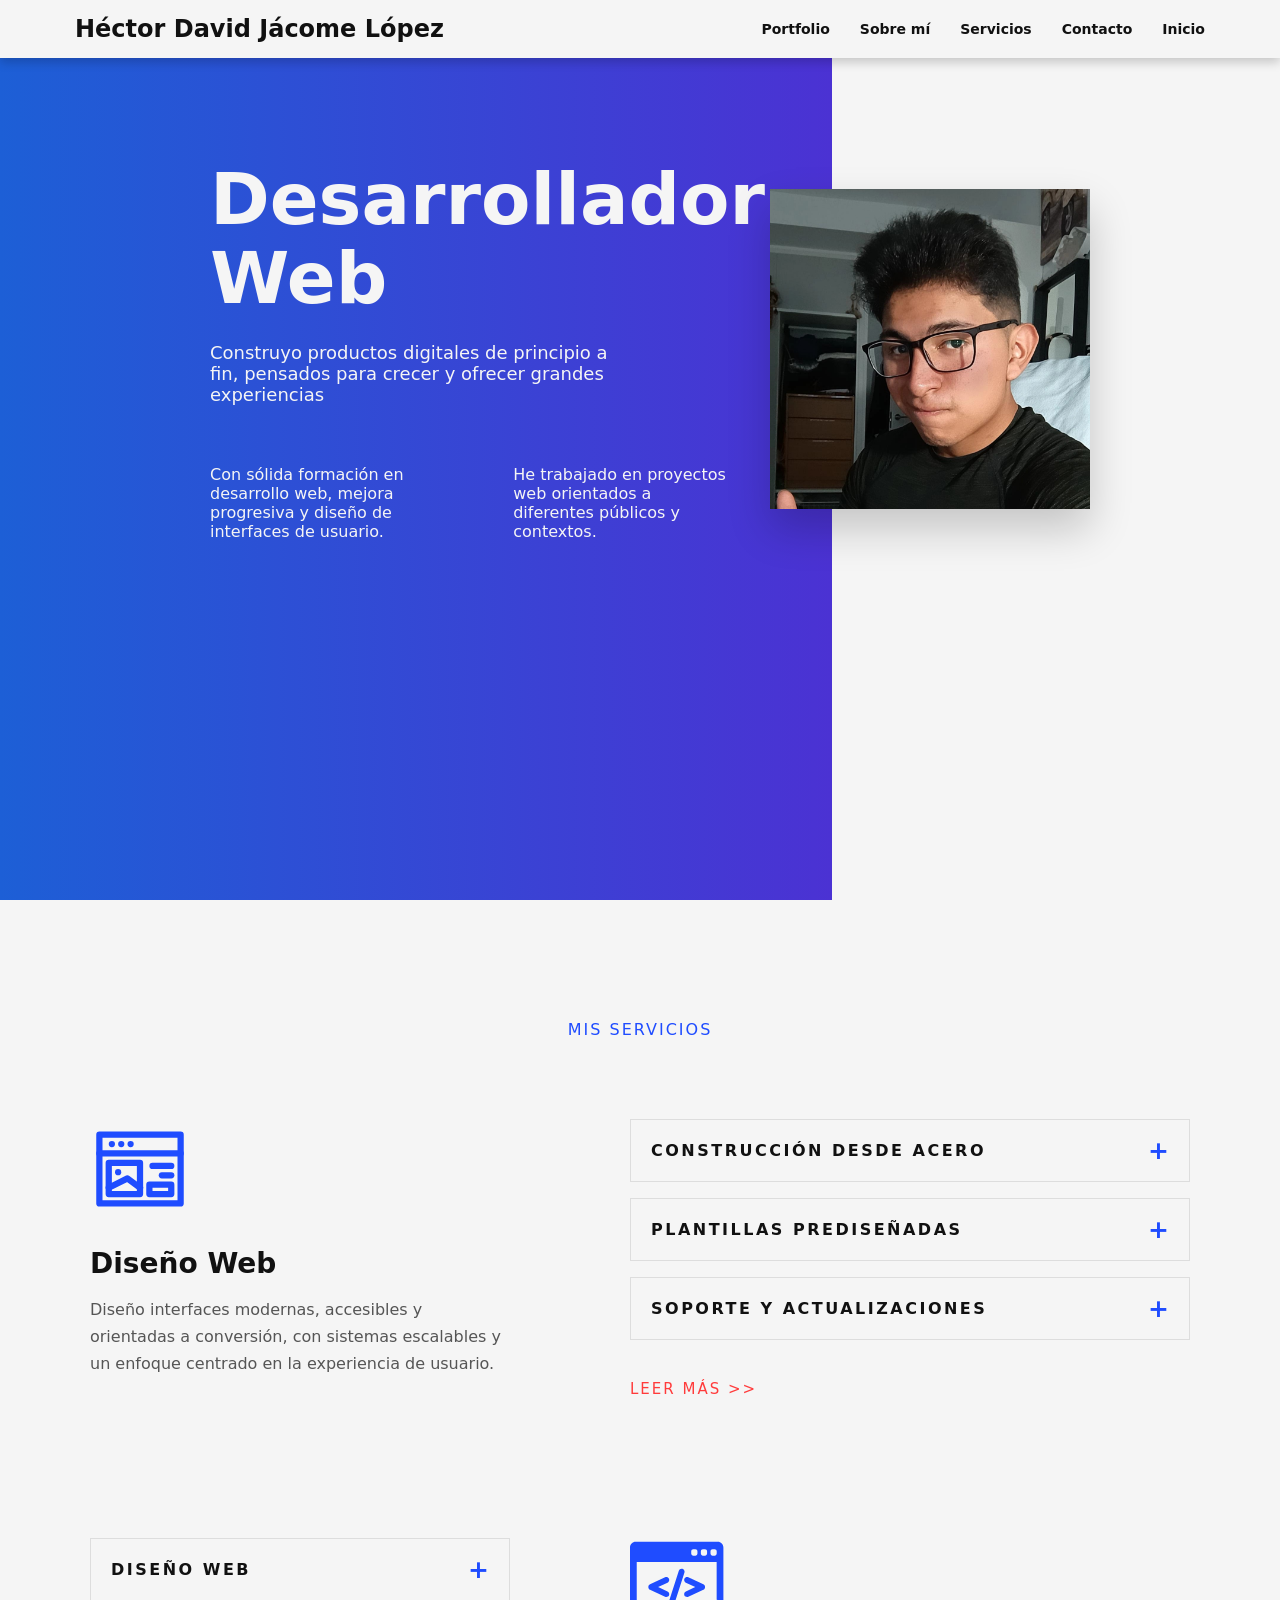
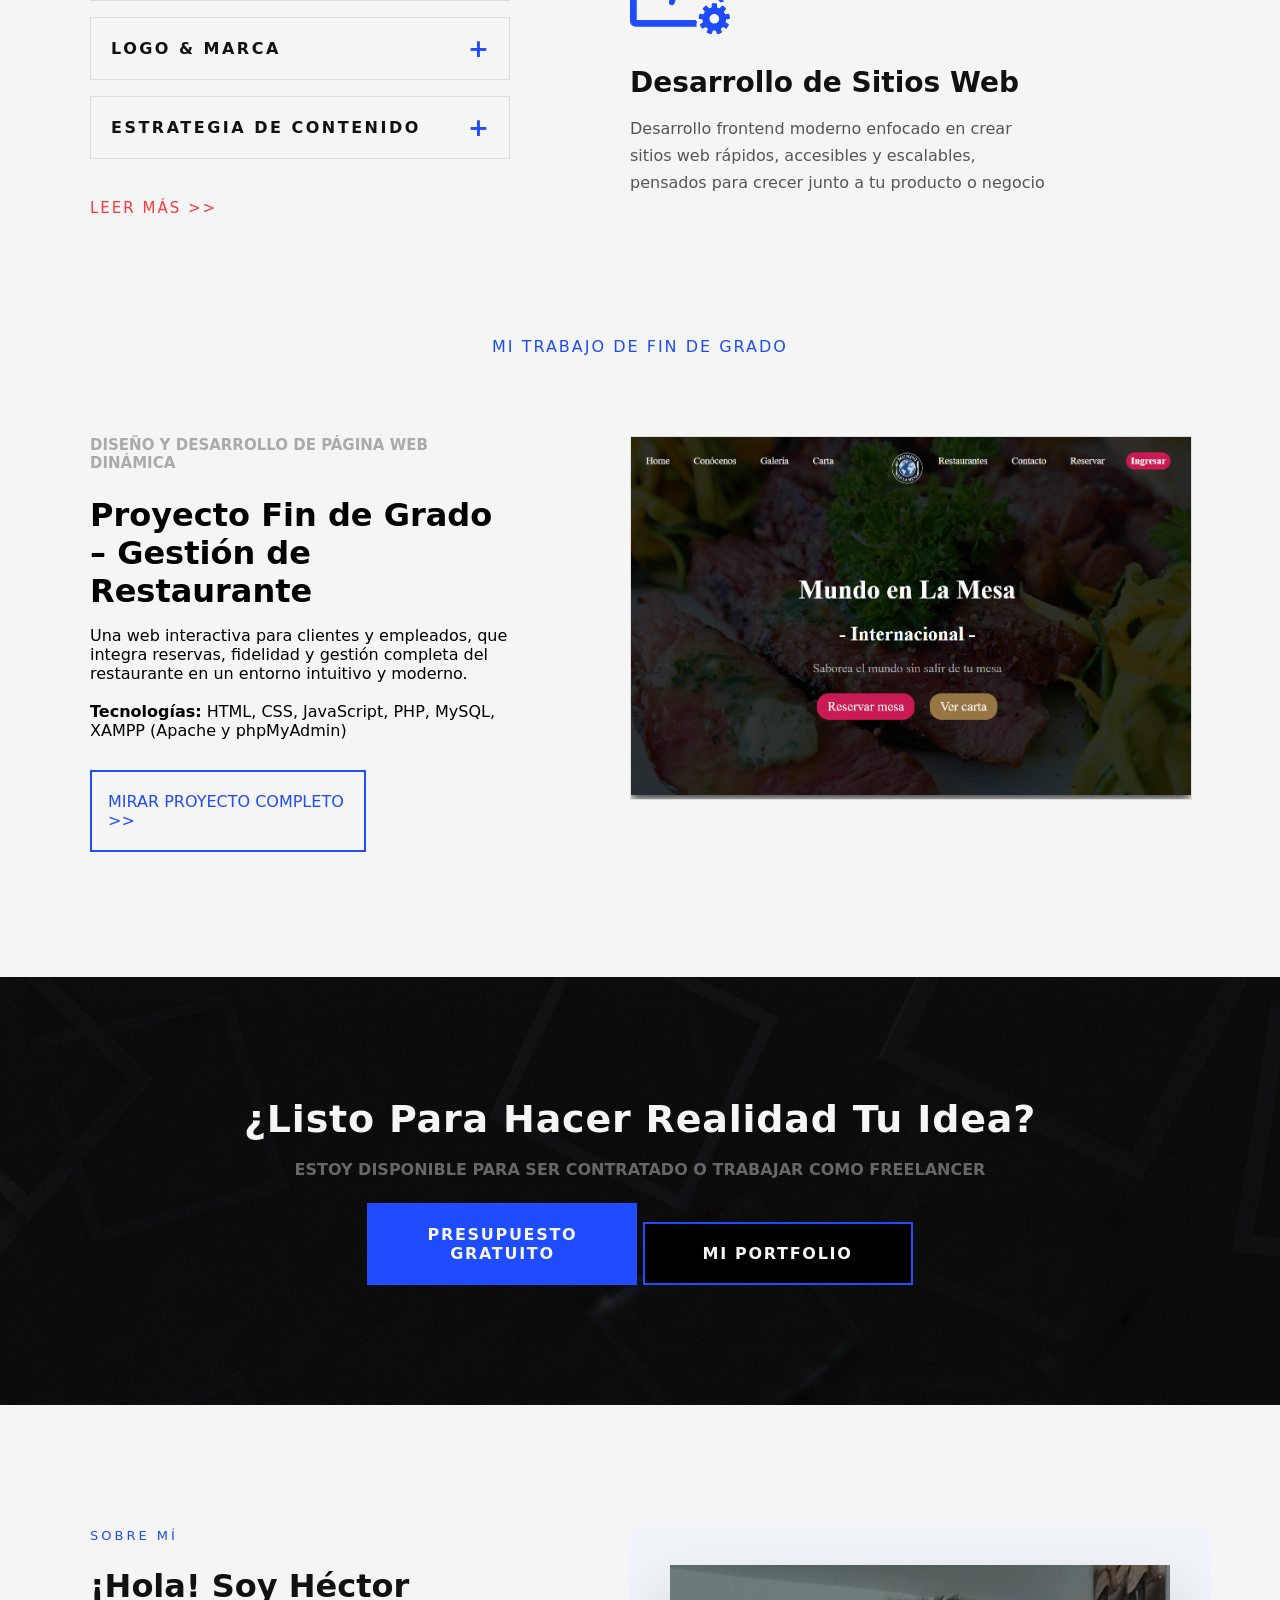
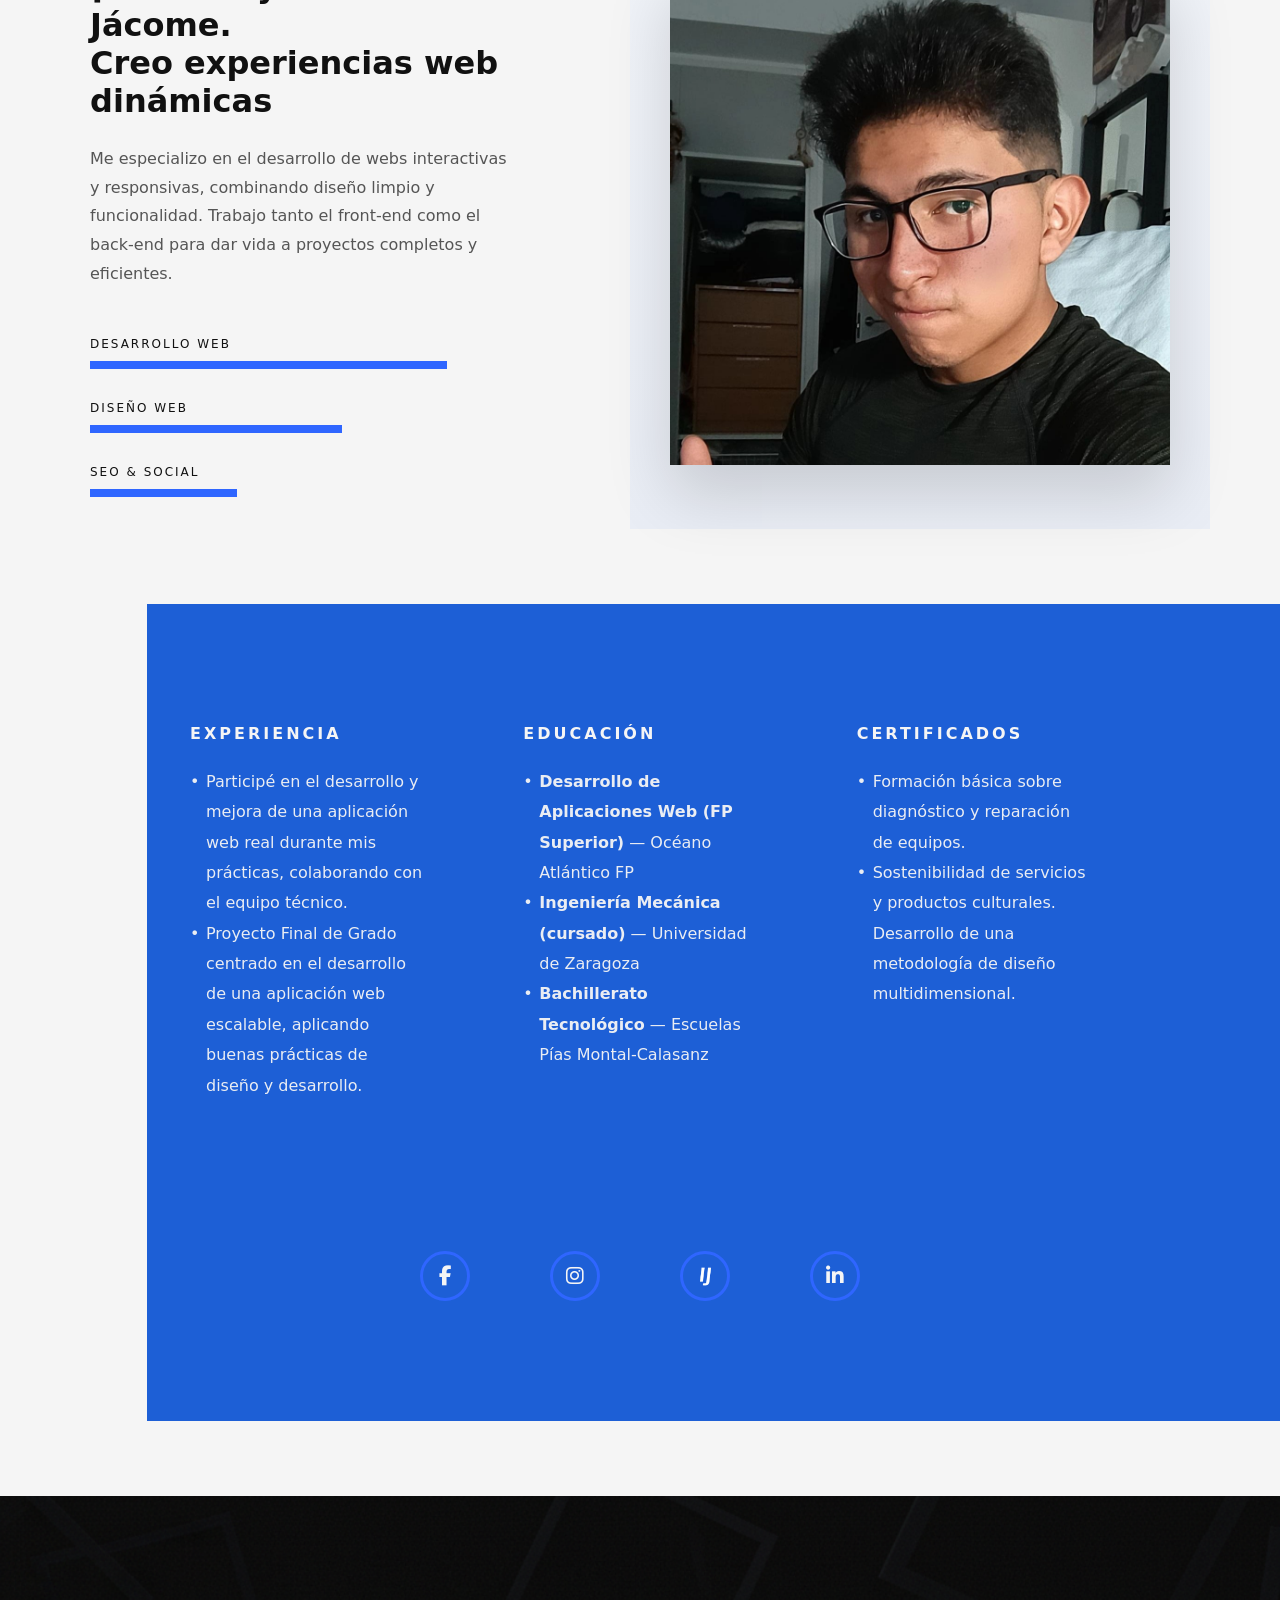
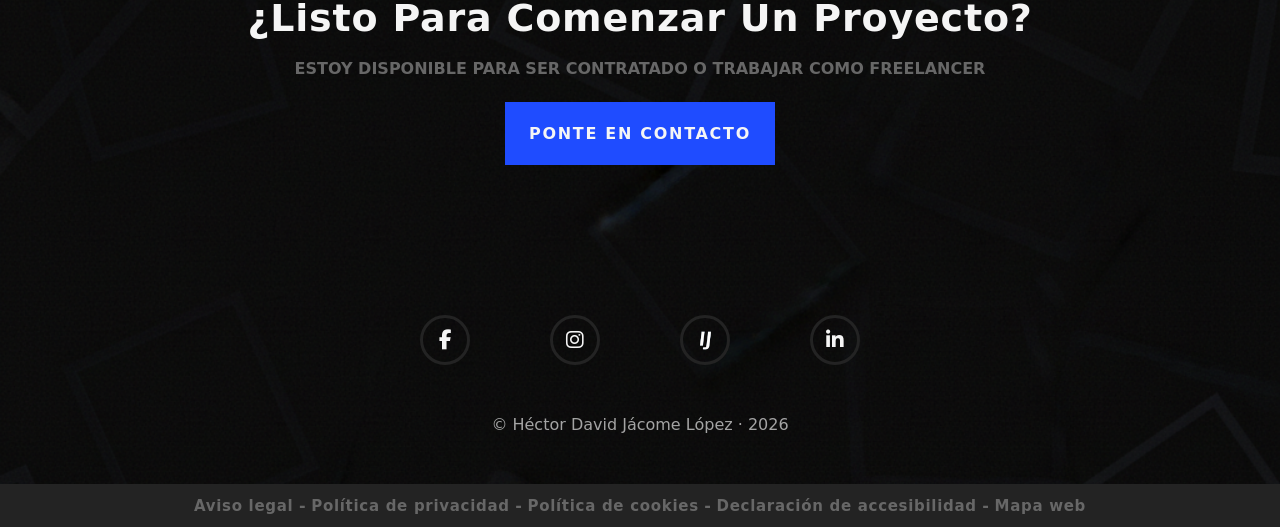
==== index.html @ c72d42ae "Add files via upload" ====
<!DOCTYPE html>
<!--[if lt IE 7]>      <html class="no-js lt-ie9 lt-ie8 lt-ie7"> <![endif]-->
<!--[if IE 7]>         <html class="no-js lt-ie9 lt-ie8"> <![endif]-->
<!--[if IE 8]>         <html class="no-js lt-ie9"> <![endif]-->
<!--[if gt IE 8]>      <html class="no-js"> <![endif]-->
  <html>
    <head>
        <meta charset="utf-8">
        <meta http-equiv="X-UA-Compatible" content="IE=edge">
        <title>Inicio - Héctor Jácome</title>
        <meta name="description" content="">
        <meta name="viewport" content="width=device-width, initial-scale=1">
        <link rel="stylesheet" href="styles.css">
        <link rel="stylesheet" href="https://cdnjs.cloudflare.com/ajax/libs/font-awesome/6.5.1/css/all.min.css">
    </head>
    <body>
      <!-- MENU SUPERIOR -->
      <header class="header-nav">
            <div class="header-contenido">
                <div class="logo-nav">
                    Héctor David Jácome López
                </div>
                <nav class="menu-nav">
                    <a href="portfolio.html"><b>Portfolio</b></a>
                    <a href="about.html"><b>Sobre mí</b></a>
                    <a href="services.html"><b>Servicios</b></a>
                    <a href="contact.html"><b>Contacto</b></a>
                    <a href="index.html"><b>Inicio</b></a>
                </nav>
            </div>
        </header>

      <!-- HERO INICIAL (PORTADA) -->
      <section class="hero">
        <div class="hero-content">
          <div class="text">
            <h1>Desarrollador<br/>Web</h1>
            <p class="subtitle">
              Construyo productos digitales de principio a fin, pensados para crecer y ofrecer grandes experiencias
            </p>
            <div class="meta">
              <p>
                Con sólida formación en desarrollo web, mejora progresiva y diseño de interfaces de usuario.
              </p>
              <p>
                He trabajado en proyectos web orientados a diferentes públicos y contextos.
              </p>
            </div>
          </div>
          <div class="image">
            <img src="profile.jpg" alt="Profile photo" />
          </div>
        </div>
      </section>

      <!-- SERVICIOS WEB -->

      <section class="services">
        <p class="services-label">MIS SERVICIOS</p>

        <div class="services-grid">

          <!-- LEFT DETAIL -->
          <div class="service-detail">
            <div class="icon">
              <img src="web-design.svg" alt="Icono" width="100" height="100">
            </div>
            <h2>Diseño Web</h2>
            <p>
              Diseño interfaces modernas, accesibles y orientadas a conversión, con sistemas escalables y un enfoque centrado en la experiencia de usuario.
            </p>
          </div>

          <!-- LEFT ACCORDION -->
          <div class="service-list">

            <div class="service-item">
              <div class="service-header">
                <span><b>CONSTRUCCIÓN DESDE ACERO</b></span>
                <button class="toggle"><b>+</b></button>
              </div>
              <div class="service-content">
                <p>Desarrollo de sitios web completamente personalizados, construidos desde la base para adaptarse a las necesidades específicas del proyecto y garantizar rendimiento y flexibilidad.</p>
              </div>
            </div>

            <div class="service-item">
              <div class="service-header">
                <span><b>PLANTILLAS PREDISEÑADAS</b></span>
                <button class="toggle"><b>+</b></button>
              </div>
              <div class="service-content">
                <p>Implementación de sitios web a partir de plantillas optimizadas, adaptadas visual y funcionalmente para ofrecer una solución rápida sin sacrificar calidad.</p>
              </div>
            </div>

            <div class="service-item">
              <div class="service-header">
                <span><b>SOPORTE Y ACTUALIZACIONES</b></span>
                <button class="toggle"><b>+</b></button>
              </div>
              <div class="service-content">
                <p>Soporte continuo que incluye actualizaciones, mejoras técnicas y ajustes necesarios para mantener el sitio seguro, actualizado y funcionando correctamente.</p>
              </div>
            </div>
            <a href="services.html" class="learn-more-desarrollo">LEER MÁS >></a>
          </div>

          <!-- RIGHT ACCORDION -->
          <div class="service-list">
            <div class="service-item">
              <div class="service-header">
                <span><b>DISEÑO WEB</b></span>
                <button class="toggle"><b>+</b></button>
              </div>
              <div class="service-content">
                <p>Diseño de experiencias e interfaces intuitivas, basadas en principios de usabilidad, que buscan ofrecer una interacción clara, consistente y efectiva en todos los dispositivos.</p>
              </div>
            </div>

            <div class="service-item">
              <div class="service-header">
                <span><b>LOGO & MARCA</b></span>
                <button class="toggle"><b>+</b></button>
              </div>
              <div class="service-content">
                <p>Creación de identidades visuales claras y coherentes, alineadas con los valores del producto y pensadas para reforzar el reconocimiento y la personalidad de la marca.</p>
              </div>
            </div>

            <div class="service-item">
              <div class="service-header">
                <span><b>ESTRATEGIA DE CONTENIDO</b></span>
                <button class="toggle"><b>+</b></button>
              </div>
              <div class="service-content">
                <p>Definición de la arquitectura de contenido y de los mensajes clave, con un enfoque orientado a guiar al usuario y mejorar la conversión.</p>
              </div>
            </div>
            <a href="services.html" class="learn-more-diseño">LEER MÁS >></a>
          </div>
          <!-- RIGHT DETAIL -->
          <div class="service-detail">
            <div class="icon"><img src="web-development.svg" alt="Icono" width="100" height="100"></div>
            <h2>Desarrollo de Sitios Web</h2>
            <p>
              Desarrollo frontend moderno enfocado en crear sitios web rápidos, accesibles y escalables, pensados para crecer junto a tu producto o negocio
            </p>
          </div>
        </div>
      </section>

      <!-- TRABAJO DE FIN DE GRADO -->
      <section class="works">
        <p class="works-label">MI TRABAJO DE FIN DE GRADO</p>
        <div class="works-grid">

          <!-- WORK DETAIL -->
          <div class="work-detail">
              <h2>DISEÑO Y DESARROLLO DE PÁGINA WEB DINÁMICA</h2>
              <h3>Proyecto Fin de Grado – Gestión de Restaurante</h3>
              <p>
                Una web interactiva para clientes y empleados, que integra reservas, fidelidad y gestión completa del restaurante en un entorno intuitivo y moderno.<br>
                <br/><b>Tecnologías:</b> HTML, CSS, JavaScript, PHP, MySQL, XAMPP (Apache y phpMyAdmin)
              </p>
              <a href="portfolio.html" class="view-tfg">
                <span class="text-view-tfg">MIRAR PROYECTO COMPLETO >></span>
              </a>
          </div>

          <!-- WORK IMAGE -->
          <div class="work-list">
            <div class="work-item">
              <img src="tfg.png" width="560px" height="auto" class="tfg-img">
            </div>
          </div>
        </div>
      </section>

      <!-- CTA SECTION-->
      <section class="cta">
        <!-- CTA DETAIL -->
        <div class="cta-detail">
          <h2><b>¿Listo Para Hacer Realidad Tu Idea?</b></h2>
          <p>
            <b>ESTOY DISPONIBLE PARA SER CONTRATADO O TRABAJAR COMO FREELANCER</b>
          </p>
          <a href="contact.html" class="view-cta-1">
            <span class="text-view-cta"><b>PRESUPUESTO GRATUITO</b></span>
          </a>
          <a href="portfolio.html" class="view-cta-2">
            <span class="text-view-cta"><b>MI PORTFOLIO</b></span>
          </a>
        </div>
      </section>

      <!-- SECCIÓN SOBRE MÍ -->
      <section class="about">
        <div class="about-container">
          <!-- LEFT -->
          <div class="about-content">
            <span class="section-label">SOBRE MÍ</span>
            <h2 class="about-title">
              ¡Hola! Soy Héctor Jácome.<br />
              Creo experiencias web dinámicas
            </h2>
            <p class="about-text">
              Me especializo en el desarrollo de webs interactivas y responsivas, combinando diseño limpio y funcionalidad. Trabajo tanto el front-end como el back-end para dar vida a proyectos completos y eficientes.
            </p>
            <!-- SKILLS -->
            <div class="skills">
              <div class="skill">
                <span class="skill-label">DESARROLLO WEB</span>
                <div class="skill-bar">
                  <div class="skill-progress" style="width: 85%;"></div>
                </div>
              </div>
              <div class="skill">
                <span class="skill-label">DISEÑO WEB</span>
                <div class="skill-bar">
                  <div class="skill-progress" style="width: 60%;"></div>
                </div>
              </div>
              <div class="skill">
                <span class="skill-label">SEO & SOCIAL</span>
                <div class="skill-bar">
                  <div class="skill-progress" style="width: 35%;"></div>
                </div>
              </div>
            </div>
          </div>
          <!-- RIGHT -->
          <div class="about-image">
            <img src="profile.jpg" alt="Profile photo" />
          </div>
        </div>
      </section>

      <!-- SECCIÓN DE EXPERIENCIA -->
      <section class="experience-section">
        <!-- TOP COLUMNS -->
        <div class="columns">
          <div class="column">
            <h3>EXPERIENCIA</h3>
            <ul>
              <li>Participé en el desarrollo y mejora de una aplicación web real durante mis prácticas, colaborando con el equipo técnico.</li>
              <li>Proyecto Final de Grado centrado en el desarrollo de una aplicación web escalable, aplicando buenas prácticas de diseño y desarrollo.</li>
            </ul>
          </div>
          <div class="column">
            <h3>EDUCACIÓN</h3>
            <ul>
              <li><b>Desarrollo de Aplicaciones Web (FP Superior)</b> — Océano Atlántico FP</li>
              <li><b>Ingeniería Mecánica (cursado)</b> — Universidad de Zaragoza</li>
              <li><b>Bachillerato Tecnológico</b> — Escuelas Pías Montal-Calasanz</li>
            </ul>
          </div>
          <div class="column">
            <h3>CERTIFICADOS</h3>
            <ul>
              <li>Formación básica sobre diagnóstico y reparación de equipos.</li>
              <li>Sostenibilidad de servicios y productos culturales. Desarrollo de una metodología de diseño multidimensional.</li>
            </ul>
          </div>
        </div>
        <div class="redes">
          <a href="https://www.facebook.com/David15Lopez/?locale=es_ES" aria-label="Facebook"><i class="fab fa-facebook-f"></i></a>
          <a href="https://www.instagram.com/zepx.l/" aria-label="Instagram"><i class="fab fa-instagram"></i></a>
          <a href="https://www.infojobs.net/candidate/cv/view/index.xhtml">
              <img src="logo-infojobs.png" alt="InfoJobs">
          </a>
          <a href="https://www.linkedin.com/in/h%C3%A9ctor-david-jacome-l%C3%B3pez-78ab7339b?utm_source=share&utm_campaign=share_via&utm_content=profile&utm_medium=android_app" aria-label="LinkedIn"><i class="fab fa-linkedin-in"></i></a>
        </div>
      </section>

      <!-- IMAGEN DE DIVISIÓN DE SECCIONES -->
      <section class="img-border">
      </section>

      <!-- LLAMADA ATENCIÓN FINAL -->
      <section class="end">
        <!-- CTA DETAIL -->
        <div class="end-detail">
          <h2><b>¿Listo Para Comenzar Un Proyecto?</b></h2>
          <p>
            <b>ESTOY DISPONIBLE PARA SER CONTRATADO O TRABAJAR COMO FREELANCER</b>
          </p>
          <a href="contact.html" class="view-end-1">
            <span class="end-view-cta"><b>PONTE EN CONTACTO</b></span>
          </a>
        </div>
        <div class="redes-end">
          <a href="https://www.facebook.com/David15Lopez/?locale=es_ES" aria-label="Facebook"><i class="fab fa-facebook-f"></i></a>
          <a href="https://www.instagram.com/zepx.l/" aria-label="Instagram"><i class="fab fa-instagram"></i></a>
          <a href="https://www.infojobs.net/candidate/cv/view/index.xhtml">
            <img src="logo-infojobs.png" alt="InfoJobs">
          </a>
          <a href="https://www.linkedin.com/in/h%C3%A9ctor-david-jacome-l%C3%B3pez-78ab7339b?utm_source=share&utm_campaign=share_via&utm_content=profile&utm_medium=android_app" aria-label="LinkedIn"><i class="fab fa-linkedin-in"></i></a>
        </div>
        <div class="copy">
          <p>© Héctor David Jácome López · 2026</p>
        </div>
      </section>
      <footer class="footer">
        <b><a>Aviso legal</a> - <a>Política de privacidad</a> - <a>Política de cookies</a>  - <a>Declaración de accesibilidad</a> - <a>Mapa web</a></b>
      </footer>
    </body>
    <script src="accordion.js"></script>
  </html>
---- styles.css ----
/* ======================
   RESET Y BASE
====================== */
* {
  margin: 0;
  padding: 0;
  box-sizing: border-box;
  font-family: system-ui, sans-serif;
}

body {
  min-height: 100vh;
  background-color: whitesmoke;
}

/* ======================
   HEADER
====================== */
.header-nav {
  width: 100%;
  background-color: whitesmoke;
  position: fixed;
  top: 0;
  left: 0;
  z-index: 1000;
  box-shadow: 0 4px 10px rgba(0, 0, 0, 0.2);
}

.header-contenido {
  max-width: 1200px;
  margin: 0 auto;
  padding: 15px 35px;
  display: flex;
  align-items: center;
  justify-content: space-between;
}

.logo-nav {
  font-size: 24px;
  font-weight: bold;
  color: #111;
}

.menu-nav {
  display: flex;
  gap: 30px;
}

.menu-nav a {
  color: #111;
  text-decoration: none;
  font-size: 14px;
  transition: color 0.3s ease;
}

.menu-nav a:hover {
  color: #ff3b3b;
}

/* ======================
   HERO
====================== */
.hero {
  min-height: 100vh;
  padding: 80px 210px;
  background: linear-gradient(90deg, #1d5fd6 0%, #4b32d3 65%, whitesmoke 65%, whitesmoke 100%);
  color: whitesmoke;
}

.hero-content {
  display: flex;
  align-items: center;
  justify-content: space-between;
  margin-top: 80px;
  gap: 40px;
}

.text {
  max-width: 520px;
}

.text h1 {
  font-size: 72px;
  line-height: 1.1;
  font-weight: 800;
  margin-bottom: 24px;
}

.subtitle {
  font-size: 18px;
  max-width: 420px;
  margin-bottom: 60px;
  color: whitesmoke;
}

.meta {
  display: flex;
  gap: 40px;
  font-size: 16px;
}

.hero .image img {
  width: 320px;
  box-shadow: 0 20px 40px rgba(0, 0, 0, 0.2);
}

/* ======================
   SERVICES
====================== */
.services {
  padding: 120px 80px 0;
  background: whitesmoke;
  color: #111;
}

.services-label {
  text-align: center;
  font-size: 16px;
  letter-spacing: 2px;
  color: #1f4cff;
  margin-bottom: 80px;
}

.services-grid {
  display: grid;
  grid-template-columns: 420px 1fr;
  grid-template-rows: auto auto;
  gap: 140px 120px;
  max-width: 1100px;
  margin: 0 auto;
}

.service-detail {
  max-width: 420px;
}

.service-detail h2 {
  font-size: 28px;
  margin: 24px 0 16px;
}

.service-detail p {
  font-size: 16px;
  line-height: 1.7;
  color: #555;
}

.learn-more-desarrollo,
.learn-more-diseño {
  display: inline-block;
  margin-top: 24px;
  font-size: 15px;
  letter-spacing: 2px;
  color: #ff3b3b;
  text-decoration: none;
  transition: transform 0.4s ease;
}

.learn-more-desarrollo:hover,
.learn-more-diseño:hover {
  transform: translateX(15px);
}

/* ======================
   ACCORDION (Services, Works, CTA, End)
====================== */
.service-list,
.work-list,
.cta-list,
.end-list {
  display: flex;
  flex-direction: column;
}

.service-item,
.work-item,
.cta-item,
.end-item {
  border: 1px solid #ddd;
  margin-bottom: 16px;
  overflow: hidden;
}

.service-header,
.work-header,
.cta-header,
.end-header {
  padding: 16px 20px;
  display: flex;
  justify-content: space-between;
  align-items: center;
  cursor: pointer;
}

.service-header span,
.work-header span,
.cta-header span,
.end-header span {
  font-size: 16px;
  letter-spacing: 2.5px;
}

.toggle {
  border: none;
  background: transparent;
  color: #1f4cff;
  font-size: 25px;
  transition: transform 0.3s ease;
}

.service-item.active .service-content,
.work-item.active .work-content,
.cta-item.active .cta-content,
.end-item.active .end-content {
  max-height: 200px;
}

.service-content,
.work-content,
.cta-content,
.end-content {
  max-height: 0;
  overflow: hidden;
  transition: max-height 0.4s ease;
  padding: 0 24px;
}

.service-item.active .toggle,
.work-item.active .toggle,
.cta-item.active .toggle,
.end-item.active .toggle {
  transform: rotate(45deg);
}

.service-content p,
.work-content p,
.cta-content p,
.end-content p {
  font-size: 16px;
  color: #555;
  padding-bottom: 20px;
}

/* ======================
   WORKS
====================== */
.works {
  padding: 120px 80px 0;
  background: whitesmoke;
}

.works-label {
  text-align: center;
  font-size: 16px;
  letter-spacing: 2px;
  color: #1f4cff;
  margin-bottom: 80px;
}

.works-grid {
  display: grid;
  grid-template-columns: 420px 1fr;
  gap: 140px 120px;
  max-width: 1100px;
  margin: 0 auto;
}

.work-detail h2 {
  font-size: 15px;
  color: #aaa;
  font-weight: 600;
}

.work-detail h3 {
  font-size: 32px;
  margin: 24px 0 16px;
}

.view-tfg {
  display: inline-block;
  width: 276px;
  margin-top: 30px;
  padding: 20px 16px;
  border: 2px solid #1f4cff;
  color: #1f4cff;
  text-decoration: none;
  transition: width 0.3s ease;
}

.view-tfg .text-view-tfg {
  display: inline-block;
  transition: transform 0.3s ease;
}

.view-tfg:hover {
  width: 310px;
}

.view-tfg:hover .text-view-tfg {
  transform: translateX(20px);
}

.tfg-img {
  box-shadow: 0 4px 10px rgba(0, 0, 0, 0.8);
}

/* ======================
   CTA & END
====================== */
.cta,
.end {
  padding: 120px 80px;
  text-align: center;
  background-image: url(CTA.png);
  background-size: cover;
  background-repeat: no-repeat;
}
.cta{
  margin-top: 125px;
}

.end {
  margin-top: 75px;
  display: flex;
  flex-direction: column;
  justify-content: space-between; /* empuja copy al final */
  padding: 50px 80px;
  background-image: url(CTA.png);
  background-size: cover;
  background-repeat: no-repeat;
}

.cta-detail h2,
.end-detail h2 {
  font-size: 38px;
  font-weight: 600;
  letter-spacing: 0.8px;
  color: whitesmoke;
}

.end-detail h2{
    padding-top: 50px;

}

.cta-detail p,
.end-detail p {
  font-size: 16px;
  line-height: 1.7;
  padding-top: 15px;
  color: #676767;
}

.view-cta-1,
.view-end-1,
.view-cta-2 {
  display: inline-block;
  width: 270px;
  margin-top: 20px;
  padding: 20px 16px;
  border: 2px solid #1f4cff;
  text-decoration: none;
  font-size: 16px;
  letter-spacing: 1.7px;
  transition: all 0.5s ease;
}

.view-cta-1,
.view-end-1 {
  background-color: #1f4cff;
  color: whitesmoke;
}

.view-cta-1:hover,
.view-end-1:hover {
  background-color: whitesmoke;
  color: #1f4cff;
}

.view-cta-2 {
  background-color: black;
  color: whitesmoke;
}

.view-cta-2:hover {
  background-color: whitesmoke;
  color: #1f4cff;
}

/* ======================
   ABOUT
====================== */
.about {
  padding: 120px 0 0;
  background: whitesmoke;
}

.about-container {
  display: grid;
  grid-template-columns: 420px 1fr;
  gap: 140px 120px;
  max-width: 1100px;
  margin: 0 auto;
}

.section-label {
  font-size: 13px;
  letter-spacing: 3px;
  color: #1f4cff;
  margin-bottom: 24px;
  display: inline-block;
}

.about-title {
  font-size: 32px;
  line-height: 1.2;
  margin-bottom: 24px;
  color: #111;
}

.about-text {
  font-size: 16px;
  line-height: 1.8;
  color: #555;
  max-width: 520px;
  margin-bottom: 48px;
}

/* SKILLS */
.skills .skill {
  margin-bottom: 32px;
}

.skill-label {
  font-size: 12px;
  letter-spacing: 2px;
  color: #111;
  margin-bottom: 10px;
  display: block;
}

.skill-bar {
  width: 100%;
  height: 8px;
  background: whitesmoke;
  position: relative;
}

.skill-progress {
  height: 100%;
  background: #2f66ff;
}

/* ABOUT IMAGE */
.about-image {
  background: linear-gradient(180deg, #f0f3f8, #e9edf5);
  padding: 40px;
  display: flex;
  justify-content: center;
}

.about-image img {
  height: 500px;
  box-shadow: 0 30px 60px rgba(0, 0, 0, 0.15);
}

/* ======================
   EXPERIENCE
====================== */
.experience-section {
  background: linear-gradient(90deg, whitesmoke 11.5%, #1d5fd6 11.5%, #1d5fd6 100%);
  color: whitesmoke;
  padding: 120px 150px;
  margin-top: 75px;
}

.columns {
  display: grid;
  grid-template-columns: repeat(3, 1fr);
  gap: 100px;
  max-width: 900px;
  margin: 0 auto;
}

.column h3 {
  font-size: 16px;
  letter-spacing: 3px;
  margin-bottom: 24px;
}

.column ul {
  list-style: none;
}

.column li {
  font-size: 16px;
  line-height: 1.9;
  opacity: 0.95;
  position: relative;
  padding-left: 16px;
}

.column li::before {
  content: "•";
  position: absolute;
  left: 0;
}

/* ======================
   REDES
====================== */
.redes,
.redes-end {
  display: flex;
  justify-content: center;
  gap: 80px;
  padding-top: 150px;
}

.redes a,
.redes-end a {
  width: 50px;
  height: 50px;
  border-radius: 50%;
  border: 3px solid #232323;
  display: flex;
  justify-content: center;
  align-items: center;
  color: whitesmoke;
  font-size: 20px;
  transition: all 0.5s ease;
  text-decoration: none;
}

.redes a{
    border: 3px solid #2f66ff;
}

.redes a:hover,
.redes-end a:hover {
  transform: scale(1.2);
  border-color: whitesmoke;
}

.redes img,
.redes-end img {
  width: 31px;
}

/* ======================
   FOOTER
====================== */
.footer {
  background-color: #232323;
  text-align: center;
  padding: 12px 0;
  color: #676767;
}

.footer a {
  font-size: 15px;
  letter-spacing: 0.7px;
  cursor: pointer;
}

.footer a:hover {
  color: whitesmoke;
}

.copy {
  padding: 50px 0 15px;
  padding-bottom: 0px;
}

.copy p {
  font-size: 16px;
  color: #a4a4a4;
}

/* ======================
   RESPONSIVE TABLET
====================== */
@media (max-width: 1024px) {

  /* HEADER */
  .header-contenido {
    padding: 15px 25px;
    gap: 12px;
  }

  .menu-nav {
    gap: 12px;
  }

  /* HERO */
  .hero {
    padding: 120px 60px 80px;
  }
  .hero h1 {
    font-size: 48px;
  }
  .hero .image img {
    width: 220px;
  }

  /* SERVICES */
  .services {
    padding: 120px 40px 0;
  }
  .services-grid {
    grid-template-columns: 1fr;
    gap: 60px;
  }

  /* ABOUT */
  .about-container {
    grid-template-columns: 1fr;
    gap: 60px 0;
  }
  .about-image img {
    height: 350px;
  }

  /* WORKS */
  .works-grid {
    grid-template-columns: 1fr;
    gap: 60px;
  }
  .tfg-img {
    max-width: 400px;
    width: 100%;
    height: auto;
    margin: 0 auto;
  }

  /* EXPERIENCE */
  .experience-section {
    padding: 120px 40px;
  }
  .columns {
    grid-template-columns: 1fr;
    gap: 60px;
  }

  /* CTA & END */
  .cta,
  .end {
    padding: 120px 40px;
  }
  .cta-detail h2,
  .end-detail h2 {
    font-size: 32px;
  }
  .view-cta-1,
  .view-cta-2,
  .view-end-1 {
    width: 100%;
    font-size: 14px;
    padding: 14px 0;
  }

  /* REDES */
  .redes,
  .redes-end {
    gap: 40px;
    padding-top: 80px;
  }
}

/* ======================
   RESPONSIVE MOVIL
====================== */
@media (max-width: 768px) {

  /* HEADER */
  .header-contenido {
    padding: 15px 20px;
    gap: 10px;
  }

  .menu-nav {
    gap: 10px;
    width: 100%;
  }

  /* HERO */
  .hero {
    padding: 100px 25px 60px;
    text-align: center;
  }
  .hero h1 {
    font-size: 36px;
  }
  .hero .image img {
    width: 180px;
  }

  /* SERVICES */
  .services {
    padding: 100px 80px 0;
  }
  .services-grid {
    gap: 40px;
  }
  .service-detail h2 {
    font-size: 24px;
  }
  .service-detail p {
    font-size: 14px;
  }

  /* ABOUT */
  .about{
    width: 100%;
    padding: 80px 80px;
  }
  .about-container {
    gap: 4px;
  }
  .about-image img {
    height: 250px;
  }

  /* WORKS */
  .works-grid {
    gap: 40px;
  }
  .tfg-img {
    max-width: 300px;
  }

  /* CTA & END */
  .cta,
  .end {
    padding: 80px 80px;
  }
  .cta-detail h2,
  .end-detail h2 {
    font-size: 28px;
  }
  .cta-detail p,
  .end-detail p {
    font-size: 15px;
  }
  .view-cta-1,
  .view-cta-2,
  .view-end-1 {
    width: 100%;
    margin: 10px 0;
  }

  /* EXPERIENCE */
  .experience-section {
    padding: 80px 80px;
  }
  .columns {
    grid-template-columns: 1fr;
    gap: 40px;
  }

  /* REDES */
  .redes,
  .redes-end {
    gap: 25px;
    padding-top: 60px;
  }

  /* FOOTER */
  .footer a {
    display: block;
    margin: 5px 0;
  }
}
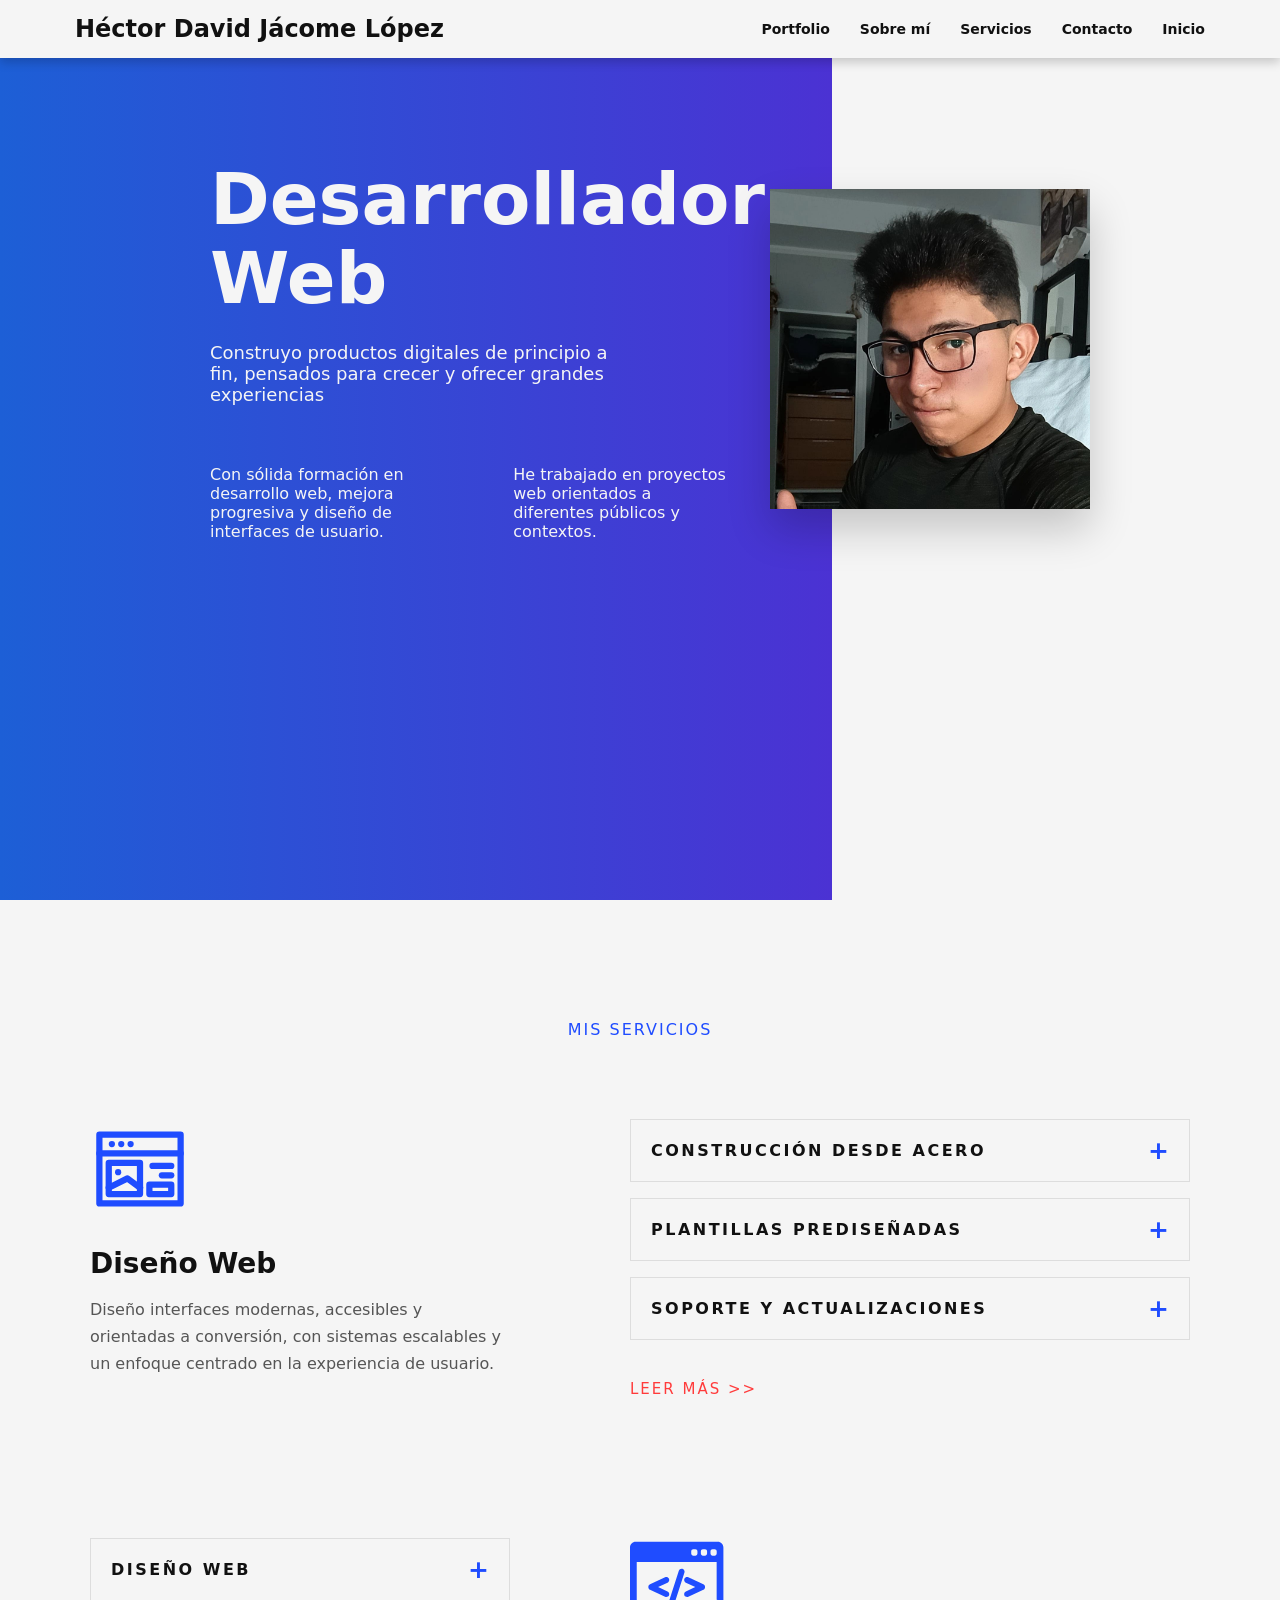
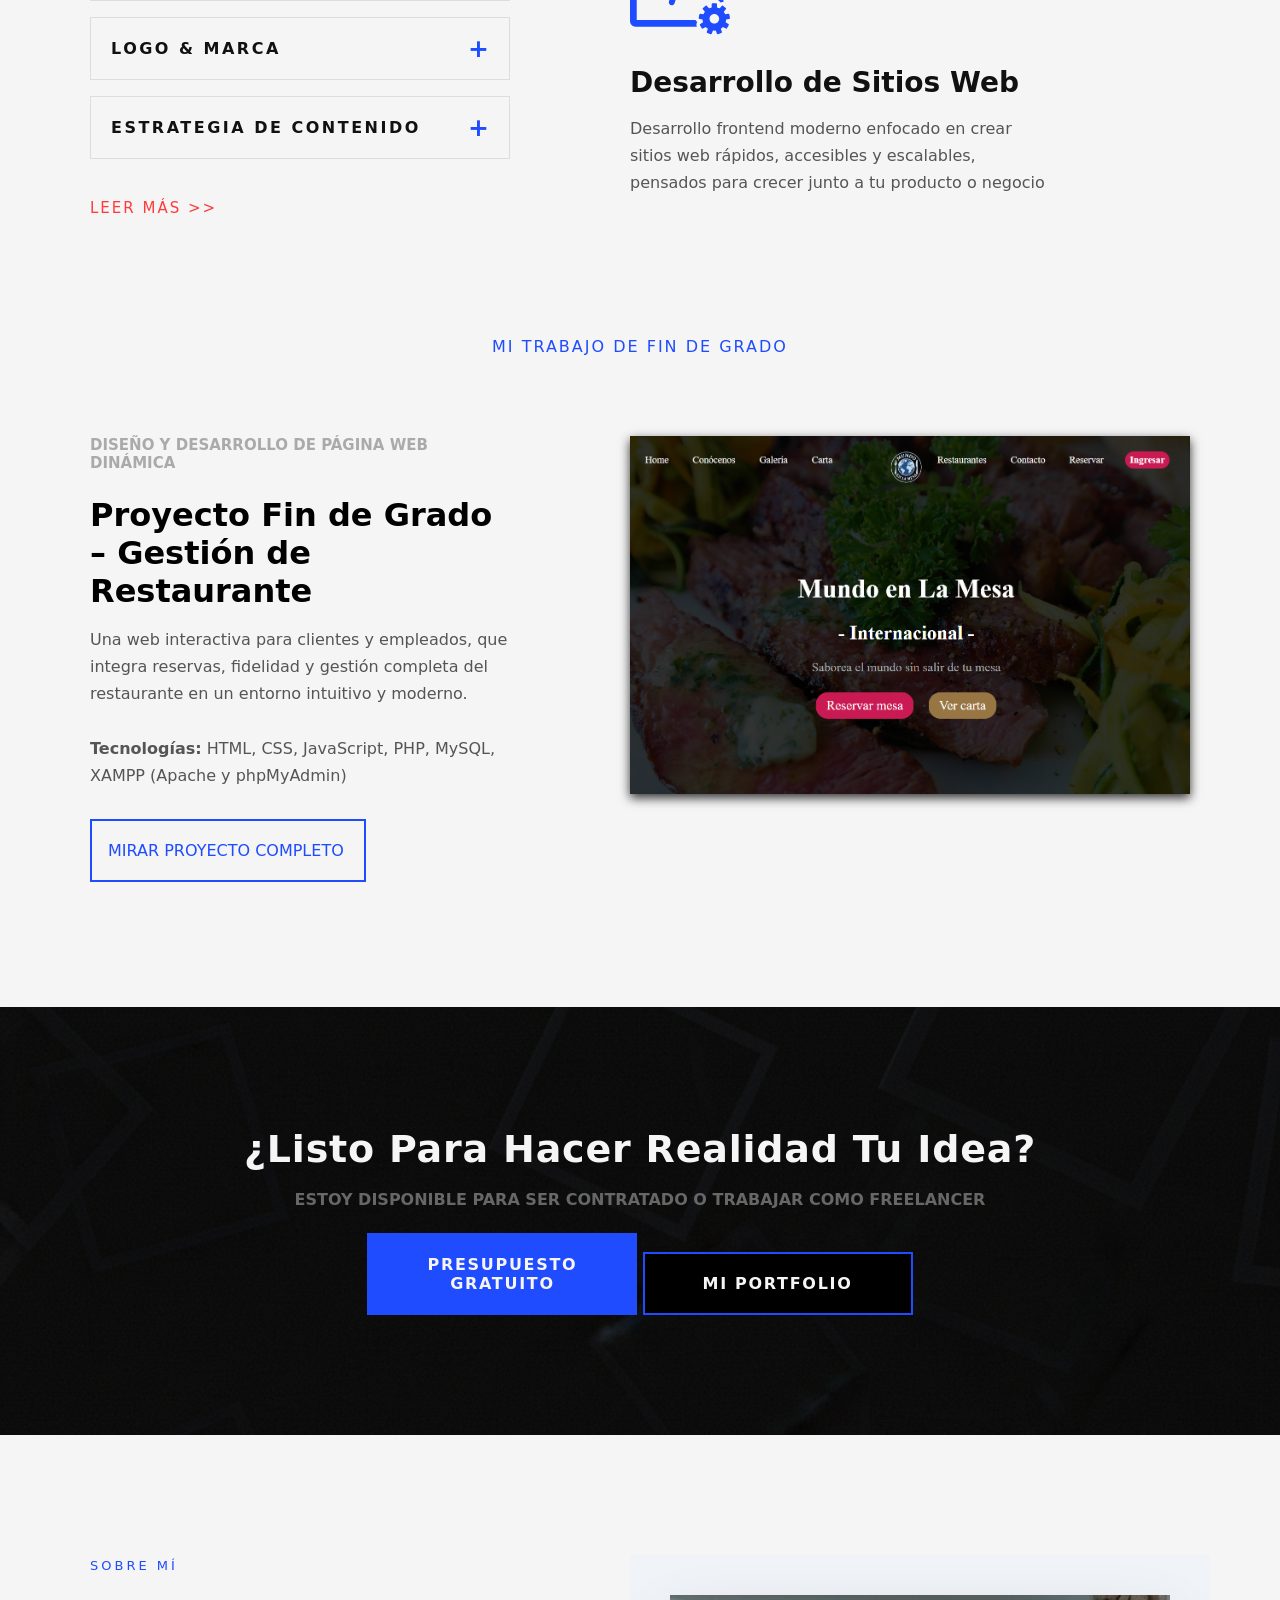
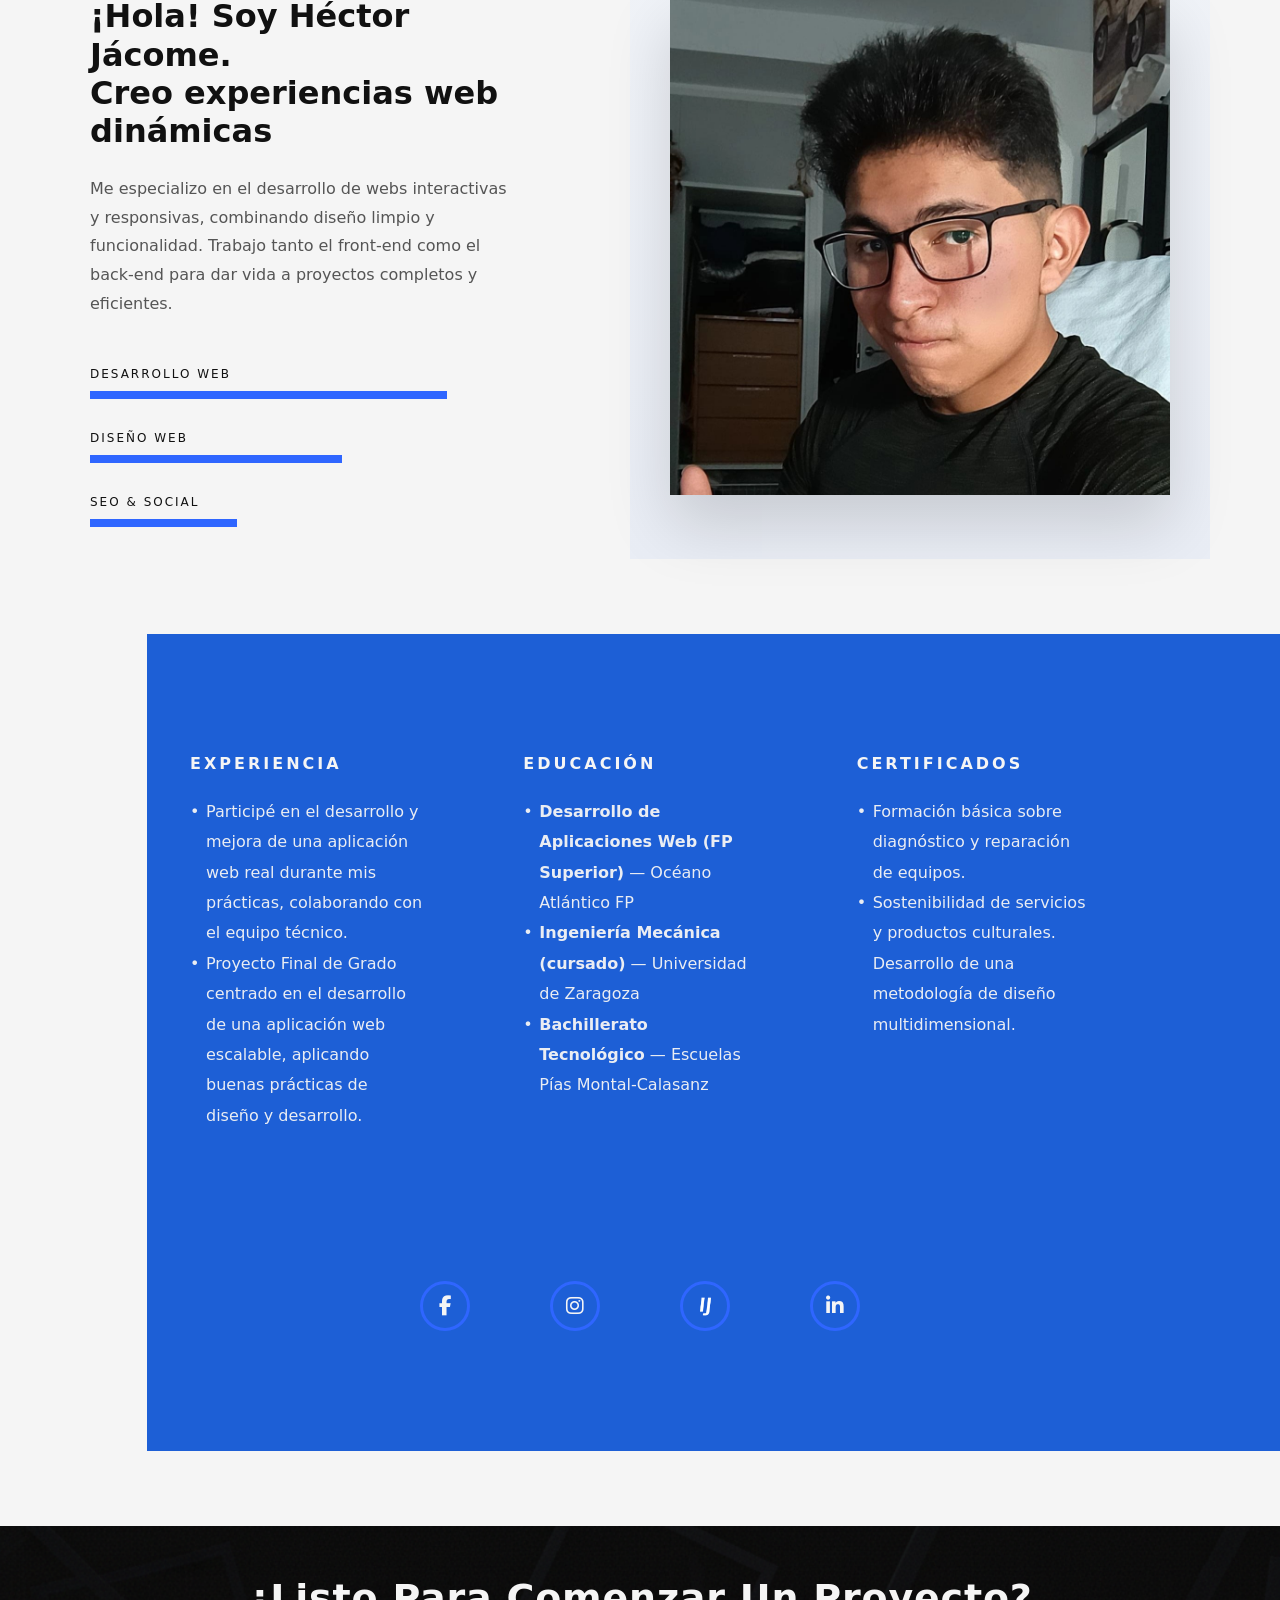
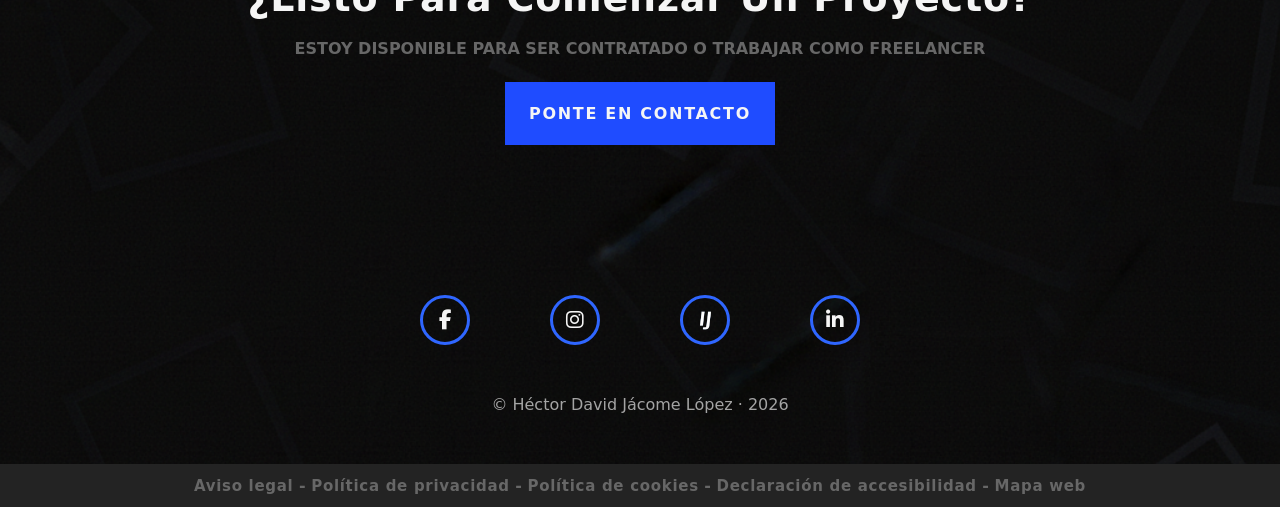
==== commit a4b08c5d: "Update index.html" ====
--- a/index.html
+++ b/index.html
@@ -20,7 +20,12 @@
                 <div class="logo-nav">
                     Héctor David Jácome López
                 </div>
-                <nav class="menu-nav">
+                <div class="hamburger" id="hamburger">
+                  <span></span>
+                  <span></span>
+                  <span></span>
+                </div>
+                <nav class="menu-nav" id="menu">
                     <a href="portfolio.html"><b>Portfolio</b></a>
                     <a href="about.html"><b>Sobre mí</b></a>
                     <a href="services.html"><b>Servicios</b></a>
@@ -164,7 +169,7 @@
                 <br/><b>Tecnologías:</b> HTML, CSS, JavaScript, PHP, MySQL, XAMPP (Apache y phpMyAdmin)
               </p>
               <a href="portfolio.html" class="view-tfg">
-                <span class="text-view-tfg">MIRAR PROYECTO COMPLETO >></span>
+                <span class="text-view-tfg">MIRAR PROYECTO COMPLETO</span>
               </a>
           </div>
 
@@ -304,6 +309,8 @@
       <footer class="footer">
         <b><a>Aviso legal</a> - <a>Política de privacidad</a> - <a>Política de cookies</a>  - <a>Declaración de accesibilidad</a> - <a>Mapa web</a></b>
       </footer>
+    <script src="accordion.js"></script>
+    <script src="menu.js"></script>
     </body>
-    <script src="accordion.js"></script>
-  </html>+  </html>
+
--- a/styles.css
+++ b/styles.css
@@ -11,6 +11,24 @@
 body {
   min-height: 100vh;
   background-color: whitesmoke;
+}
+
+/* ======================
+   HAMBURGER
+====================== */
+.hamburger {
+  display: none;
+  flex-direction: column;
+  gap: 6px;
+  cursor: pointer;
+  z-index: 1100;
+}
+
+.hamburger span {
+  width: 25px;
+  height: 3px;
+  background-color: black;
+  transition: all 0.3s ease;
 }
 
 /* ======================
@@ -162,29 +180,20 @@
 }
 
 /* ======================
-   ACCORDION (Services, Works, CTA, End)
-====================== */
-.service-list,
-.work-list,
-.cta-list,
-.end-list {
+   ACCORDION
+====================== */
+.service-list {
   display: flex;
   flex-direction: column;
 }
 
-.service-item,
-.work-item,
-.cta-item,
-.end-item {
+.service-item {
   border: 1px solid #ddd;
   margin-bottom: 16px;
   overflow: hidden;
 }
 
-.service-header,
-.work-header,
-.cta-header,
-.end-header {
+.service-header {
   padding: 16px 20px;
   display: flex;
   justify-content: space-between;
@@ -192,10 +201,7 @@
   cursor: pointer;
 }
 
-.service-header span,
-.work-header span,
-.cta-header span,
-.end-header span {
+.service-header span {
   font-size: 16px;
   letter-spacing: 2.5px;
 }
@@ -208,34 +214,22 @@
   transition: transform 0.3s ease;
 }
 
-.service-item.active .service-content,
-.work-item.active .work-content,
-.cta-item.active .cta-content,
-.end-item.active .end-content {
+.service-item.active .service-content {
   max-height: 200px;
 }
 
-.service-content,
-.work-content,
-.cta-content,
-.end-content {
+.service-content {
   max-height: 0;
   overflow: hidden;
   transition: max-height 0.4s ease;
   padding: 0 24px;
 }
 
-.service-item.active .toggle,
-.work-item.active .toggle,
-.cta-item.active .toggle,
-.end-item.active .toggle {
+.service-item.active .toggle {
   transform: rotate(45deg);
 }
 
-.service-content p,
-.work-content p,
-.cta-content p,
-.end-content p {
+.service-content p {
   font-size: 16px;
   color: #555;
   padding-bottom: 20px;
@@ -276,7 +270,13 @@
   margin: 24px 0 16px;
 }
 
-.view-tfg {
+.work-detail p {
+  font-size: 16px;
+  line-height: 1.7;
+  color: #555;
+}
+
+.text-view-tfg {
   display: inline-block;
   width: 276px;
   margin-top: 30px;
@@ -284,24 +284,24 @@
   border: 2px solid #1f4cff;
   color: #1f4cff;
   text-decoration: none;
-  transition: width 0.3s ease;
-}
-
-.view-tfg .text-view-tfg {
+}
+
+.text-view-tfg {
   display: inline-block;
-  transition: transform 0.3s ease;
-}
-
-.view-tfg:hover {
-  width: 310px;
-}
-
-.view-tfg:hover .text-view-tfg {
-  transform: translateX(20px);
+  background-color: whitesmoke;
+transition: all 0.5s ease;
+}
+
+.text-view-tfg:hover {
+    background-color: #1f4cff;
+    color: whitesmoke ;
+
 }
 
 .tfg-img {
   box-shadow: 0 4px 10px rgba(0, 0, 0, 0.8);
+  width: 100%;
+  height: auto;
 }
 
 /* ======================
@@ -311,11 +311,12 @@
 .end {
   padding: 120px 80px;
   text-align: center;
-  background-image: url(CTA.png);
+   background-image: url(CTA.png);
   background-size: cover;
   background-repeat: no-repeat;
 }
-.cta{
+
+.cta {
   margin-top: 125px;
 }
 
@@ -323,11 +324,8 @@
   margin-top: 75px;
   display: flex;
   flex-direction: column;
-  justify-content: space-between; /* empuja copy al final */
+  justify-content: space-between;
   padding: 50px 80px;
-  background-image: url(CTA.png);
-  background-size: cover;
-  background-repeat: no-repeat;
 }
 
 .cta-detail h2,
@@ -336,11 +334,6 @@
   font-weight: 600;
   letter-spacing: 0.8px;
   color: whitesmoke;
-}
-
-.end-detail h2{
-    padding-top: 50px;
-
 }
 
 .cta-detail p,
@@ -426,7 +419,6 @@
   margin-bottom: 48px;
 }
 
-/* SKILLS */
 .skills .skill {
   margin-bottom: 32px;
 }
@@ -451,7 +443,6 @@
   background: #2f66ff;
 }
 
-/* ABOUT IMAGE */
 .about-image {
   background: linear-gradient(180deg, #f0f3f8, #e9edf5);
   padding: 40px;
@@ -522,7 +513,7 @@
   width: 50px;
   height: 50px;
   border-radius: 50%;
-  border: 3px solid #232323;
+  border: 3px solid #2f66ff;
   display: flex;
   justify-content: center;
   align-items: center;
@@ -530,10 +521,6 @@
   font-size: 20px;
   transition: all 0.5s ease;
   text-decoration: none;
-}
-
-.redes a{
-    border: 3px solid #2f66ff;
 }
 
 .redes a:hover,
@@ -581,194 +568,129 @@
    RESPONSIVE TABLET
 ====================== */
 @media (max-width: 1024px) {
-
-  /* HEADER */
-  .header-contenido {
-    padding: 15px 25px;
-    gap: 12px;
+  .header-contenido { padding: 15px 25px; gap: 12px; }
+  .menu-nav { gap: 12px; }
+
+  .hero { padding: 120px 60px 80px; }
+  .hero h1 { font-size: 48px; }
+  .hero .image img { width: 220px; }
+
+  .services { padding: 120px 40px 0; }
+  .services-grid { grid-template-columns: 1fr; gap: 60px; }
+
+   .about{padding: 120px 60px 80px;}
+  .about-container { grid-template-columns: 1fr; gap: 60px 0; }
+  .about-image img { height: 350px; }
+
+   .works{ padding: 120px 40px 0;}
+  .works-grid { grid-template-columns: 1fr; gap: 60px; }
+  .tfg-img { max-width: 350px; height: auto; }
+
+  .experience-section { padding: 120px 40px; }
+  .columns { grid-template-columns: 1fr; gap: 60px; }
+
+  .cta,
+  .end { padding: 120px 40px; }
+  .cta-detail h2,
+  .end-detail h2 { font-size: 32px; }
+  .view-cta-1,
+  .view-cta-2,
+  .view-end-1 { width: 100%; font-size: 14px; padding: 14px 0; }
+
+  .redes,
+  .redes-end { gap: 40px; padding-top: 80px; }
+}
+
+/* ======================
+   RESPONSIVE MOVIL
+====================== */
+@media (max-width: 768px) {
+  /* Hamburger */
+  .hamburger { display: flex; }
+
+  .header-contenido { justify-content: space-between; position: relative; }
+
+  .menu-nav {
+    display: flex;
+    flex-direction: column;
+    position: fixed;
+    top: 60px;
+    left: 0;
+    width: 100%;
+    background-color: whitesmoke;
+    align-items: center;
+    gap: 20px;
+    padding: 20px 0;
+    transform: translateY(-120%);
+    transition: transform 0.4s ease;
+    z-index: 1000;
   }
 
-  .menu-nav {
-    gap: 12px;
+  .menu-nav.active { transform: translateY(0); }
+  .menu-nav a { font-size: 16px; font-weight: bold; color: #111; text-decoration: none; }
+  .menu-nav a:hover { color: #ff3b3b; }
+
+  /* Hero fix */
+  .hero { padding: 80px 25px 60px; background: #1d5fd6; text-align: center; }
+  .hero-content { display: flex; flex-direction: column; align-items: center; gap: 30px; }
+  .text { order: 1; max-width: 100%; }
+  .hero .image { order: 2; }
+  .hero .image img { width: 180px; max-width: 100%; height: auto; margin: 0 auto; }
+  .text h1 { font-size: 32px; }
+  .subtitle { font-size: 14px; margin-bottom: 40px; }
+  .meta { flex-direction: column; gap: 20px; font-size: 14px; }
+
+  /* Services */
+  .services { padding: 100px 40px 0; }
+  .services-grid { gap: 40px; }
+  .service-detail h2 { font-size: 24px; }
+  .service-detail p { font-size: 14px; }
+
+  /* About */
+     .about { padding: 100px 40px 0; }
+   .about-container {
+    display: flex;
+    flex-direction: column;
+    align-items: center;
+    text-align: left;
   }
 
-  /* HERO */
-  .hero {
-    padding: 120px 60px 80px;
+  .about-image {
+    width: 100%;
+    display: flex;
+    justify-content: center;
+    margin-top: 30px;
   }
-  .hero h1 {
-    font-size: 48px;
-  }
-  .hero .image img {
-    width: 220px;
-  }
-
-  /* SERVICES */
-  .services {
-    padding: 120px 40px 0;
-  }
-  .services-grid {
-    grid-template-columns: 1fr;
-    gap: 60px;
-  }
-
-  /* ABOUT */
-  .about-container {
-    grid-template-columns: 1fr;
-    gap: 60px 0;
-  }
+
   .about-image img {
-    height: 350px;
-  }
-
-  /* WORKS */
-  .works-grid {
-    grid-template-columns: 1fr;
-    gap: 60px;
-  }
-  .tfg-img {
-    max-width: 400px;
-    width: 100%;
-    height: auto;
     margin: 0 auto;
   }
 
-  /* EXPERIENCE */
+  /* Works */
+   .works{padding: 100px 40px 0;}
+  .works-grid { gap: 40px; }
+  .tfg-img { max-width: 300px; }
+
+  /* CTA & END */
+  .cta, .end { padding: 100px 40px 0; }
+  .cta-detail h2, .end-detail h2 { font-size: 28px; }
+  .cta-detail p, .end-detail p { font-size: 15px; }
+  .view-cta-1, .view-cta-2, .view-end-1 { width: 100%; margin: 10px 0; }
+   
+   /* EXPERIENCE */
   .experience-section {
-    padding: 120px 40px;
+    padding: 100px 25px;
   }
-  .columns {
-    grid-template-columns: 1fr;
-    gap: 60px;
-  }
-
-  /* CTA & END */
-  .cta,
-  .end {
-    padding: 120px 40px;
-  }
-  .cta-detail h2,
-  .end-detail h2 {
-    font-size: 32px;
-  }
-  .view-cta-1,
-  .view-cta-2,
-  .view-end-1 {
-    width: 100%;
-    font-size: 14px;
-    padding: 14px 0;
-  }
-
-  /* REDES */
-  .redes,
-  .redes-end {
-    gap: 40px;
-    padding-top: 80px;
-  }
-}
-
-/* ======================
-   RESPONSIVE MOVIL
-====================== */
-@media (max-width: 768px) {
-
-  /* HEADER */
-  .header-contenido {
-    padding: 15px 20px;
-    gap: 10px;
-  }
-
-  .menu-nav {
-    gap: 10px;
-    width: 100%;
-  }
-
-  /* HERO */
-  .hero {
-    padding: 100px 25px 60px;
-    text-align: center;
-  }
-  .hero h1 {
-    font-size: 36px;
-  }
-  .hero .image img {
-    width: 180px;
-  }
-
-  /* SERVICES */
-  .services {
-    padding: 100px 80px 0;
-  }
-  .services-grid {
-    gap: 40px;
-  }
-  .service-detail h2 {
-    font-size: 24px;
-  }
-  .service-detail p {
-    font-size: 14px;
-  }
-
-  /* ABOUT */
-  .about{
-    width: 100%;
-    padding: 80px 80px;
-  }
-  .about-container {
-    gap: 4px;
-  }
-  .about-image img {
-    height: 250px;
-  }
-
-  /* WORKS */
-  .works-grid {
-    gap: 40px;
-  }
-  .tfg-img {
-    max-width: 300px;
-  }
-
-  /* CTA & END */
-  .cta,
-  .end {
-    padding: 80px 80px;
-  }
-  .cta-detail h2,
-  .end-detail h2 {
-    font-size: 28px;
-  }
-  .cta-detail p,
-  .end-detail p {
-    font-size: 15px;
-  }
-  .view-cta-1,
-  .view-cta-2,
-  .view-end-1 {
-    width: 100%;
-    margin: 10px 0;
-  }
-
-  /* EXPERIENCE */
-  .experience-section {
-    padding: 80px 80px;
-  }
-  .columns {
-    grid-template-columns: 1fr;
-    gap: 40px;
-  }
-
-  /* REDES */
-  .redes,
-  .redes-end {
-    gap: 25px;
-    padding-top: 60px;
-  }
-
-  /* FOOTER */
-  .footer a {
-    display: block;
-    margin: 5px 0;
-  }
-}
-
+  /* Redes */
+  .redes, .redes-end { gap: 25px; padding-top: 60px; }
+
+  /* Footer */
+  .footer a { display: block; margin: 5px 0; }
+}
+
+
+
+
+
+
+
